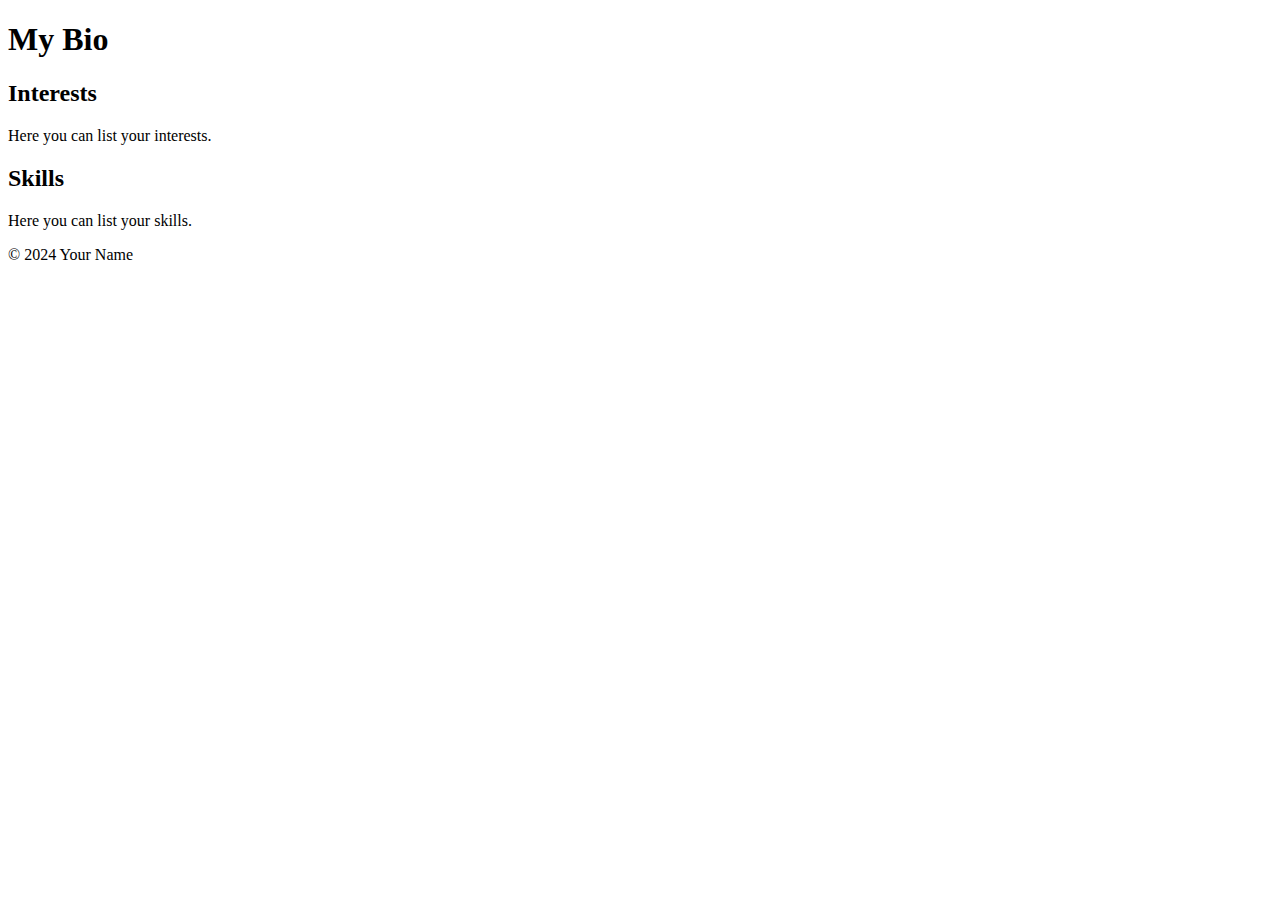
==== src/Bio/bio.html @ ce1db4de "updates" ====
<!DOCTYPE html>
<html lang="en">
<head>
    <meta charset="UTF-8">
    <meta name="viewport" content="width=device-width, initial-scale=1.0">
    <title>Bio Page</title>
    <link rel="stylesheet" href="style.css">
</head>
<body>
    <header>
        <h1>My Bio</h1>
    </header>
    <main>
        <section id="bio">
            <div class="container">
                <h2>Interests</h2>
                <p>Here you can list your interests.</p>
                <h2>Skills</h2>
                <p>Here you can list your skills.</p>
            </div>
        </section>
    </main>
    <footer>
        <p>&copy; 2024 Your Name</p>
    </footer>
</body>
</html>
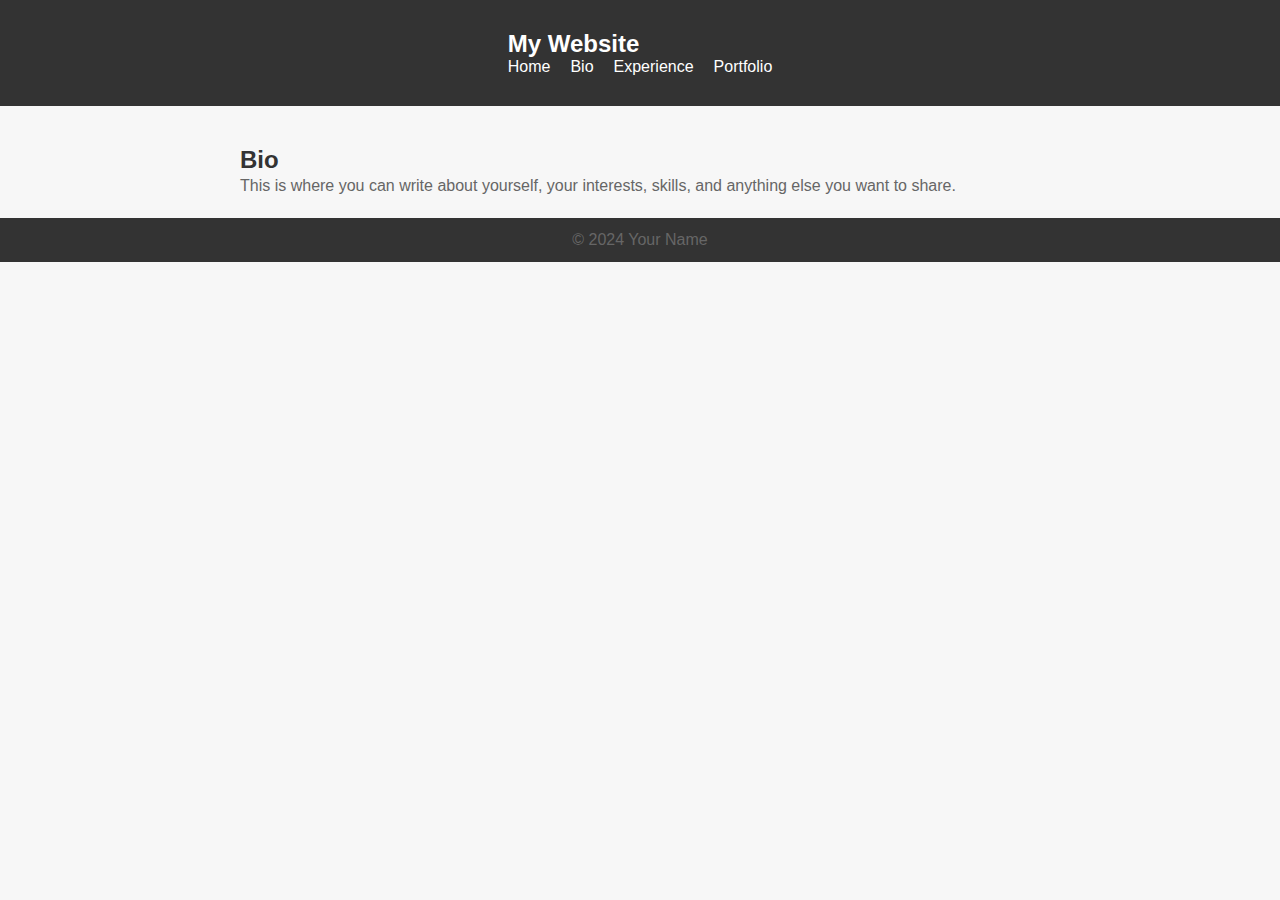
==== commit daec41d5: "wip" ====
--- a/src/Bio/bio.html
+++ b/src/Bio/bio.html
@@ -3,23 +3,32 @@
 <head>
     <meta charset="UTF-8">
     <meta name="viewport" content="width=device-width, initial-scale=1.0">
-    <title>Bio Page</title>
-    <link rel="stylesheet" href="style.css">
+    <title>Bio</title>
+    <link rel="stylesheet" href="bio.css
+    ">
 </head>
 <body>
     <header>
-        <h1>My Bio</h1>
+        <nav class="navbar">
+            <div class="container">
+                <h1 class="logo">My Website</h1>
+                <ul class="nav-menu">
+                    <li><a href="src/index/index.html">Home</a></li>
+                    <li><a href="src/bio/bio.html">Bio</a></li>
+                    <li><a href="src/experience/experience.html">Experience</a></li>
+                    <li><a href="src/portfolio/portfolio.html">Portfolio</a></li>
+                </ul>
+            </div>
+        </nav>
     </header>
+
     <main>
-        <section id="bio">
-            <div class="container">
-                <h2>Interests</h2>
-                <p>Here you can list your interests.</p>
-                <h2>Skills</h2>
-                <p>Here you can list your skills.</p>
-            </div>
+        <section class="container">
+            <h2>Bio</h2>
+            <p>This is where you can write about yourself, your interests, skills, and anything else you want to share.</p>
         </section>
     </main>
+
     <footer>
         <p>&copy; 2024 Your Name</p>
     </footer>
--- a/src/Bio/bio.css
+++ b/src/Bio/bio.css
@@ -0,0 +1,91 @@
+/* Reset default margin and padding */
+body, h1, h2, p, blockquote, footer, header, nav, ul, li {
+    margin: 0;
+    padding: 0;
+}
+
+/* Basic styling */
+body {
+    font-family: Arial, sans-serif;
+    background-color: #f7f7f7;
+}
+
+.container {
+    max-width: 800px;
+    margin: 0 auto;
+    padding: 20px;
+}
+
+header {
+    background-color: #333;
+    color: #fff;
+    padding: 10px 0;
+}
+
+.navbar {
+    display: flex;
+    align-items: center;
+}
+
+.logo {
+    font-size: 24px;
+    margin-right: auto;
+}
+
+.nav-menu {
+    list-style: none;
+    display: flex;
+}
+
+.nav-menu li {
+    margin-right: 20px;
+}
+
+.nav-menu li:last-child {
+    margin-right: 0;
+}
+
+.nav-menu a {
+    text-decoration: none;
+    color: #fff;
+    font-size: 16px;
+    transition: color 0.3s ease;
+}
+
+.nav-menu a:hover {
+    color: #ffd700;
+}
+
+h2 {
+    color: #333;
+    font-size: 24px;
+    margin-top: 20px;
+}
+
+p {
+    color: #666;
+    font-size: 16px;
+    line-height: 1.5;
+}
+
+blockquote {
+    margin-top: 20px;
+    padding-left: 20px;
+    border-left: 3px solid #333;
+}
+
+blockquote p {
+    font-style: italic;
+}
+
+blockquote footer {
+    margin-top: 10px;
+}
+
+/* Footer styles */
+footer {
+    background-color: #333;
+    color: #fff;
+    text-align: center;
+    padding: 10px 0;
+}
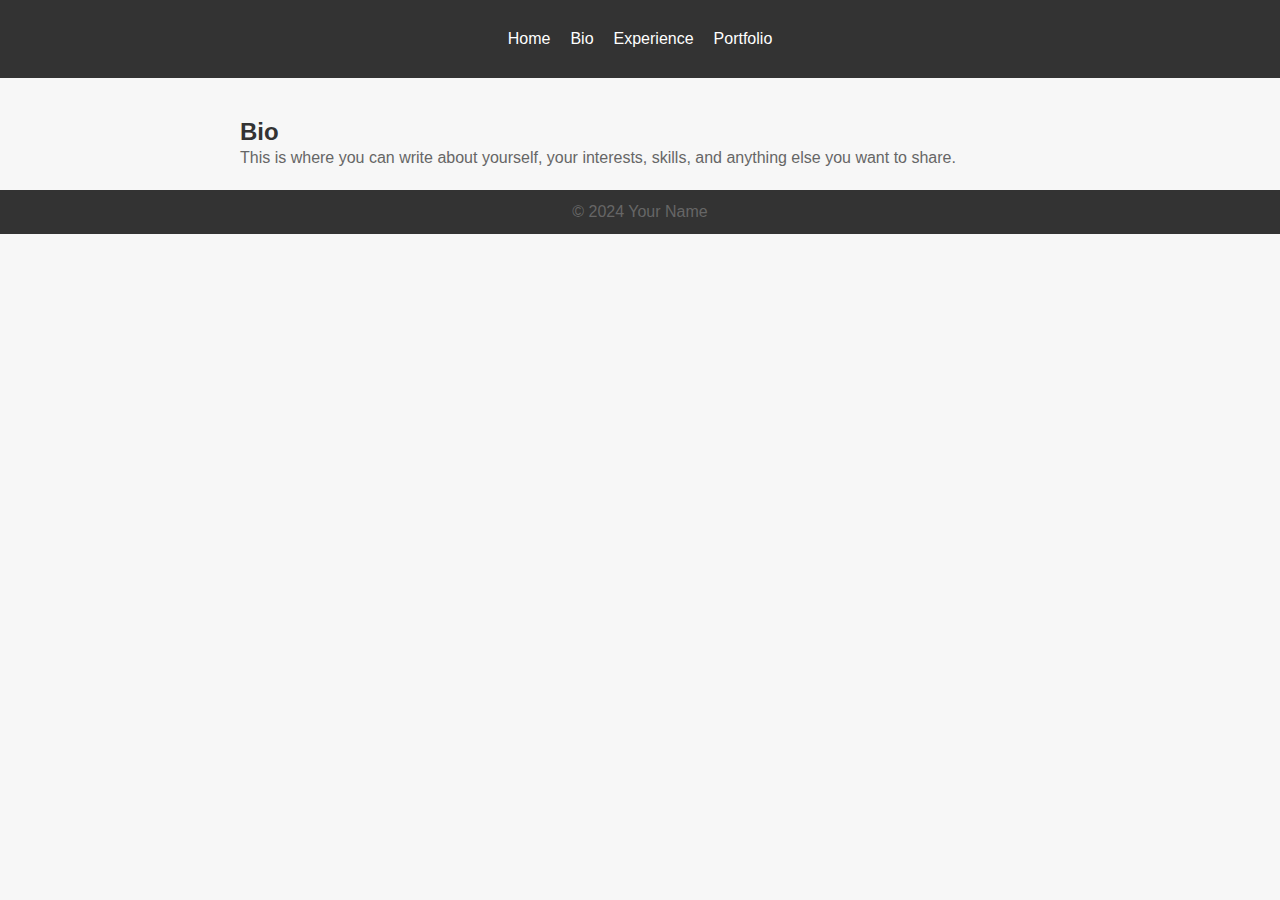
==== commit f4fa7b80: "updated css" ====
--- a/src/Bio/bio.html
+++ b/src/Bio/bio.html
@@ -11,12 +11,11 @@
     <header>
         <nav class="navbar">
             <div class="container">
-                <h1 class="logo">My Website</h1>
                 <ul class="nav-menu">
-                    <li><a href="src/index/index.html">Home</a></li>
-                    <li><a href="src/bio/bio.html">Bio</a></li>
-                    <li><a href="src/experience/experience.html">Experience</a></li>
-                    <li><a href="src/portfolio/portfolio.html">Portfolio</a></li>
+                    <li><a href="../index/index.html">Home</a></li>
+                    <li><a href="../bio/bio.html">Bio</a></li>
+                    <li><a href="../experience/experience.html">Experience</a></li>
+                    <li><a href="../portfolio/portfolio.html">Portfolio</a></li>
                 </ul>
             </div>
         </nav>
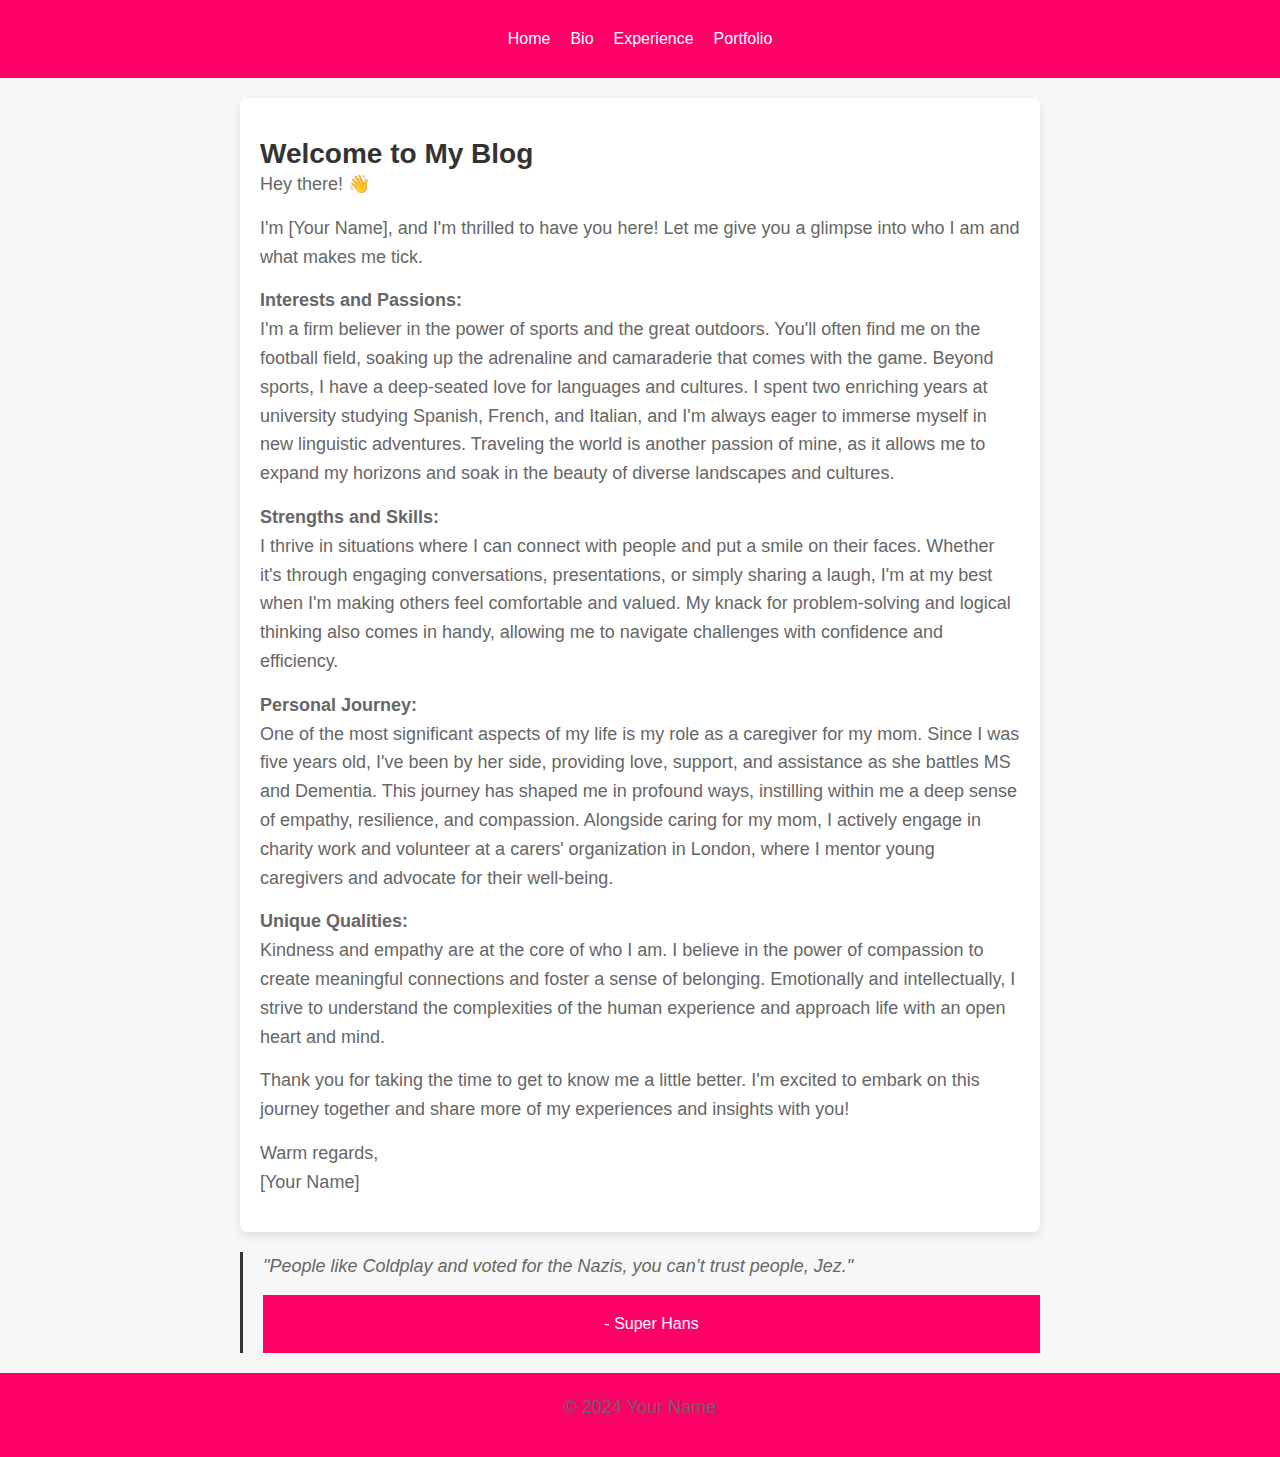
==== commit 3d59e4a9: "wip" ====
--- a/src/Bio/bio.html
+++ b/src/Bio/bio.html
@@ -3,9 +3,8 @@
 <head>
     <meta charset="UTF-8">
     <meta name="viewport" content="width=device-width, initial-scale=1.0">
-    <title>Bio</title>
-    <link rel="stylesheet" href="bio.css
-    ">
+    <title>Home Page</title>
+    <link rel="stylesheet" href="bio.css">
 </head>
 <body>
     <header>
@@ -20,14 +19,39 @@
             </div>
         </nav>
     </header>
-
     <main>
-        <section class="container">
-            <h2>Bio</h2>
-            <p>This is where you can write about yourself, your interests, skills, and anything else you want to share.</p>
+        <section id="landing">
+            <div class="container">
+                <div class="card">
+                    <!-- <img src="stockimage1.jpg" alt="Profile Picture"> -->
+                    <h2>Welcome to My Blog</h2>
+                    <p>Hey there! 👋 </p>
+                    <p>I'm [Your Name], and I'm thrilled to have you here! Let me give you a glimpse into who I am and what makes me tick.</p>
+                    
+                    <p><strong>Interests and Passions:</strong><br>
+                    I'm a firm believer in the power of sports and the great outdoors. You'll often find me on the football field, soaking up the adrenaline and camaraderie that comes with the game. Beyond sports, I have a deep-seated love for languages and cultures. I spent two enriching years at university studying Spanish, French, and Italian, and I'm always eager to immerse myself in new linguistic adventures. Traveling the world is another passion of mine, as it allows me to expand my horizons and soak in the beauty of diverse landscapes and cultures.</p>
+                    
+                    <p><strong>Strengths and Skills:</strong><br>
+                    I thrive in situations where I can connect with people and put a smile on their faces. Whether it's through engaging conversations, presentations, or simply sharing a laugh, I'm at my best when I'm making others feel comfortable and valued. My knack for problem-solving and logical thinking also comes in handy, allowing me to navigate challenges with confidence and efficiency.</p>
+                    
+                    <p><strong>Personal Journey:</strong><br>
+                    One of the most significant aspects of my life is my role as a caregiver for my mom. Since I was five years old, I've been by her side, providing love, support, and assistance as she battles MS and Dementia. This journey has shaped me in profound ways, instilling within me a deep sense of empathy, resilience, and compassion. Alongside caring for my mom, I actively engage in charity work and volunteer at a carers' organization in London, where I mentor young caregivers and advocate for their well-being.</p>
+                    
+                    <p><strong>Unique Qualities:</strong><br>
+                    Kindness and empathy are at the core of who I am. I believe in the power of compassion to create meaningful connections and foster a sense of belonging. Emotionally and intellectually, I strive to understand the complexities of the human experience and approach life with an open heart and mind.</p>
+                    
+                    <p>Thank you for taking the time to get to know me a little better. I'm excited to embark on this journey together and share more of my experiences and insights with you!</p>
+                    
+                    <p>Warm regards,<br>
+                    [Your Name]</p>                          
+                </div>
+                <blockquote>
+                    <p>"People like Coldplay and voted for the Nazis, you can’t trust people, Jez."</p>
+                    <footer>- Super Hans</footer>
+                </blockquote>
+            </div>
         </section>
     </main>
-
     <footer>
         <p>&copy; 2024 Your Name</p>
     </footer>
--- a/src/Bio/bio.css
+++ b/src/Bio/bio.css
@@ -1,13 +1,18 @@
-/* Reset default margin and padding */
+/* Reset styles */
 body, h1, h2, p, blockquote, footer, header, nav, ul, li {
     margin: 0;
     padding: 0;
 }
 
-/* Basic styling */
 body {
     font-family: Arial, sans-serif;
     background-color: #f7f7f7;
+}
+
+header {
+    background-color: #ff0066;
+    color: #fff;
+    padding: 10px 0;
 }
 
 .container {
@@ -16,20 +21,58 @@
     padding: 20px;
 }
 
-header {
-    background-color: #333;
+.card {
+    background-color: #fff;
+    border-radius: 8px;
+    box-shadow: 0 4px 8px rgba(0, 0, 0, 0.1);
+    padding: 20px;
+    margin-bottom: 20px;
+}
+
+#landing img {
+    max-width: 100%;
+    margin: 20px auto;
+    display: block;
+    border-radius: 8px;
+}
+
+h2 {
+    color: #333;
+    font-size: 28px;
+    margin-top: 20px;
+}
+
+p {
+    color: #666;
+    font-size: 18px;
+    line-height: 1.6;
+    margin-bottom: 15px;
+}
+
+blockquote {
+    margin-top: 20px;
+    padding-left: 20px;
+    border-left: 3px solid #333;
+}
+
+blockquote p {
+    font-style: italic;
+}
+
+blockquote footer {
+    margin-top: 10px;
+}
+
+footer {
+    background-color: #ff0066;
     color: #fff;
-    padding: 10px 0;
+    text-align: center;
+    padding: 20px 0;
 }
 
 .navbar {
     display: flex;
-    align-items: center;
-}
-
-.logo {
-    font-size: 24px;
-    margin-right: auto;
+    justify-content: center;
 }
 
 .nav-menu {
@@ -55,37 +98,3 @@
 .nav-menu a:hover {
     color: #ffd700;
 }
-
-h2 {
-    color: #333;
-    font-size: 24px;
-    margin-top: 20px;
-}
-
-p {
-    color: #666;
-    font-size: 16px;
-    line-height: 1.5;
-}
-
-blockquote {
-    margin-top: 20px;
-    padding-left: 20px;
-    border-left: 3px solid #333;
-}
-
-blockquote p {
-    font-style: italic;
-}
-
-blockquote footer {
-    margin-top: 10px;
-}
-
-/* Footer styles */
-footer {
-    background-color: #333;
-    color: #fff;
-    text-align: center;
-    padding: 10px 0;
-}
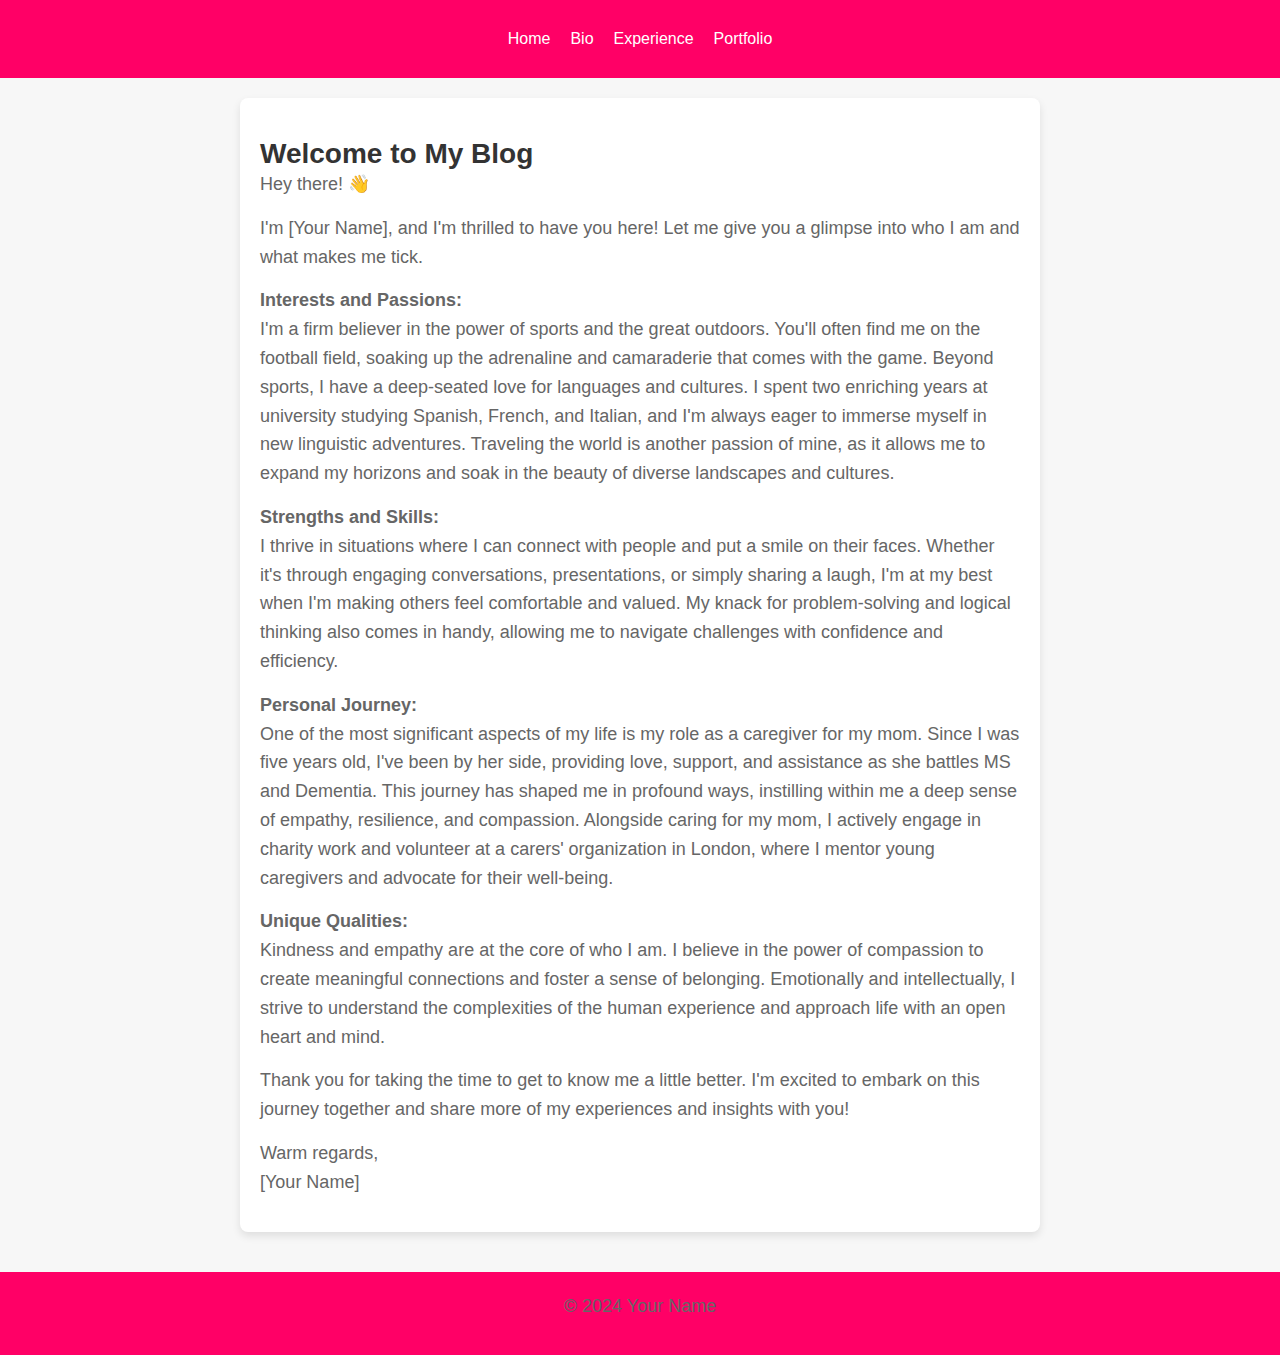
==== commit b7daf7bf: "wip" ====
--- a/src/Bio/bio.html
+++ b/src/Bio/bio.html
@@ -45,10 +45,6 @@
                     <p>Warm regards,<br>
                     [Your Name]</p>                          
                 </div>
-                <blockquote>
-                    <p>"People like Coldplay and voted for the Nazis, you can’t trust people, Jez."</p>
-                    <footer>- Super Hans</footer>
-                </blockquote>
             </div>
         </section>
     </main>
